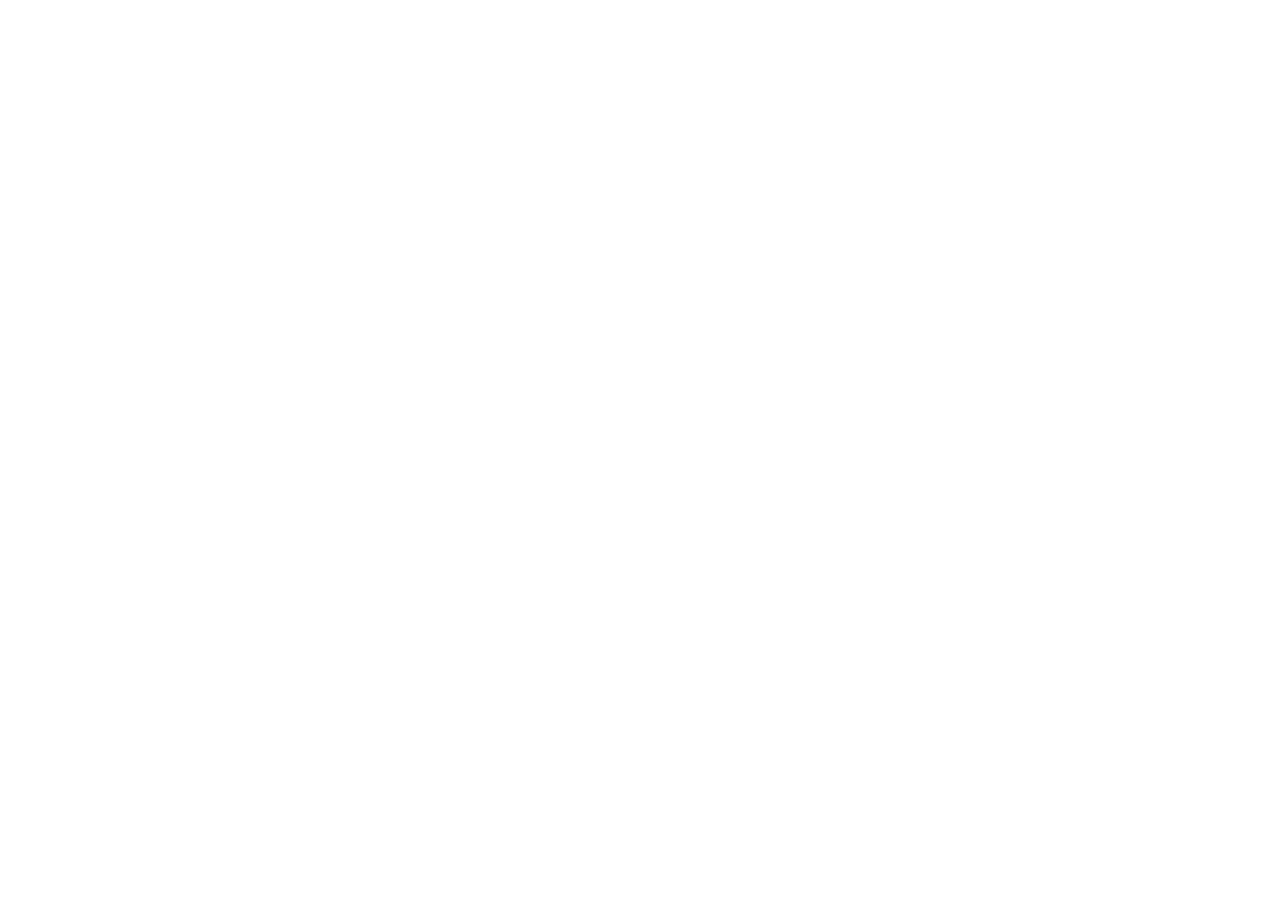
==== about.html @ e72cdad2 "Create about.html" ====
<!DOCTYPE html>
<html lang="en">
<head>
    <meta charset="UTF-8">
    <meta http-equiv="X-UA-Compatible" content="IE=edge">
    <meta name="viewport" content="width=device-width, initial-scale=1.0">
    <title>Document</title>
</head>
<body>
    
</body>
</html>
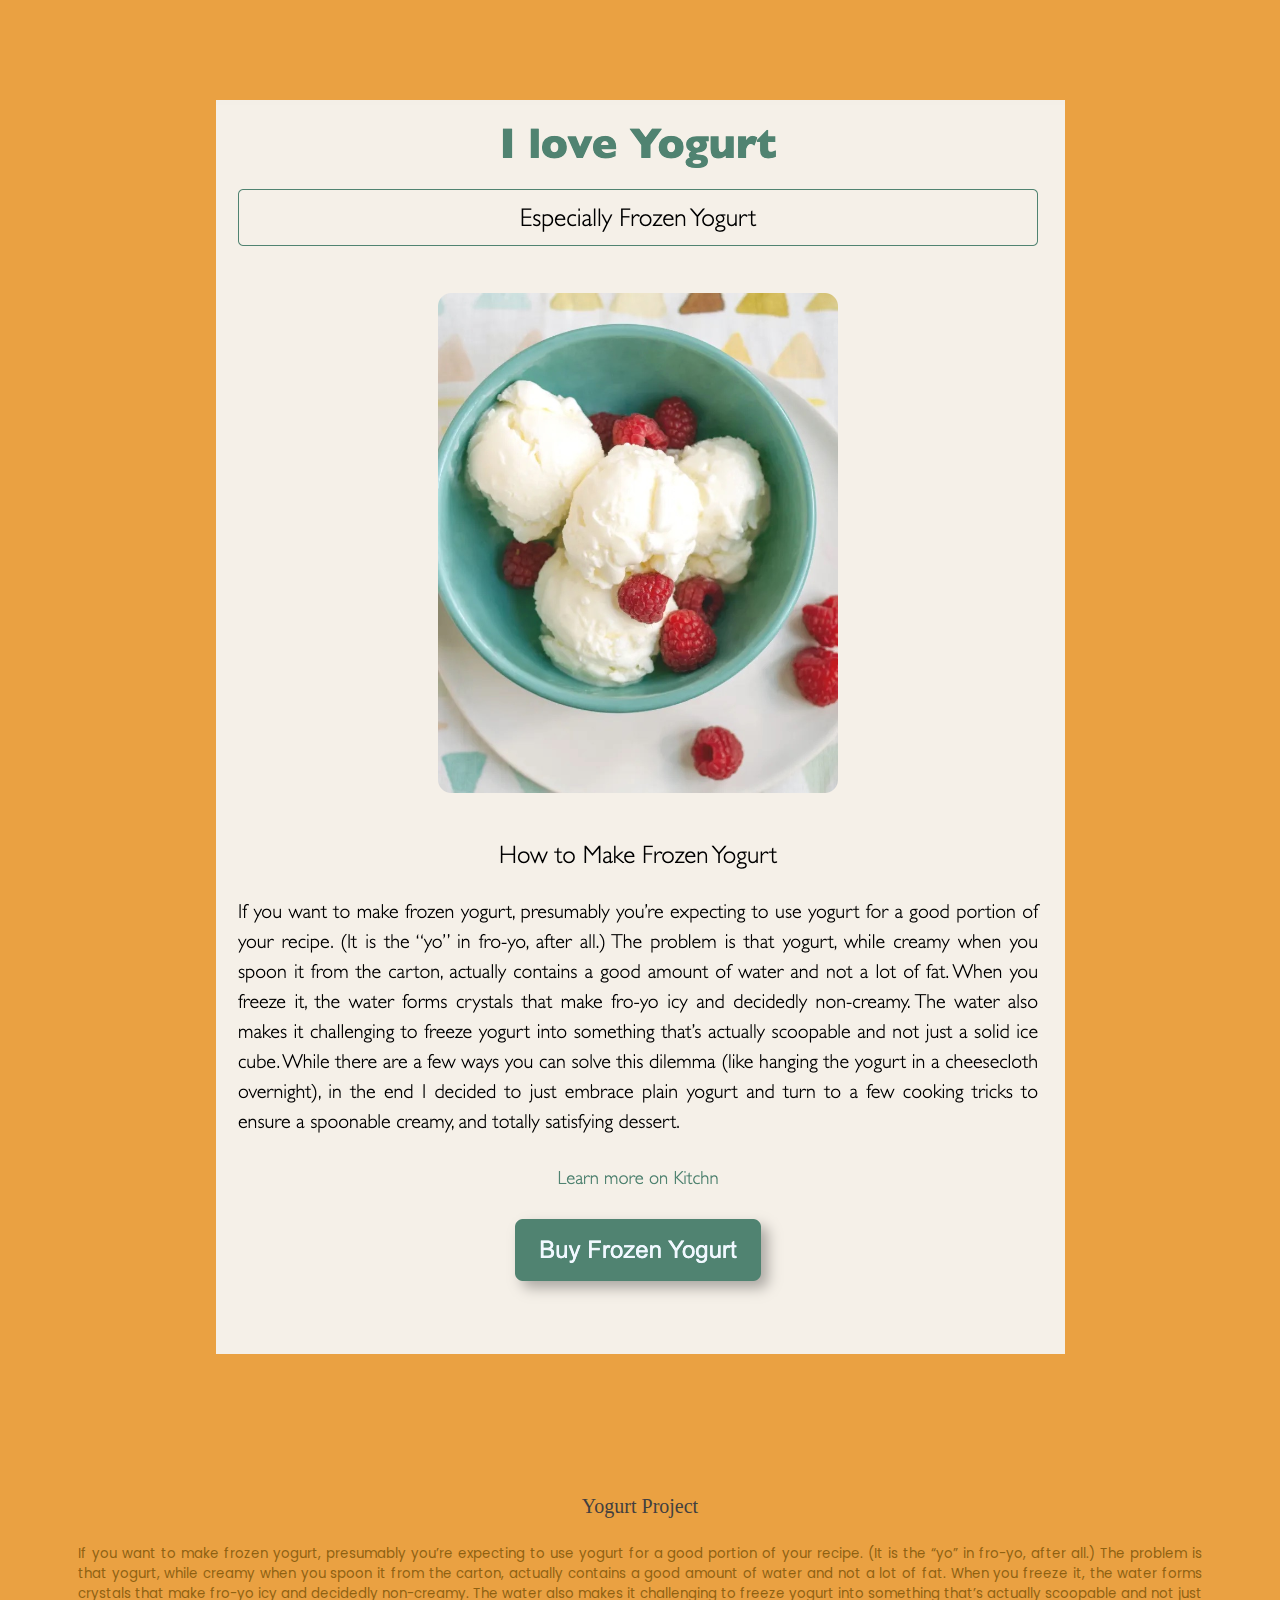
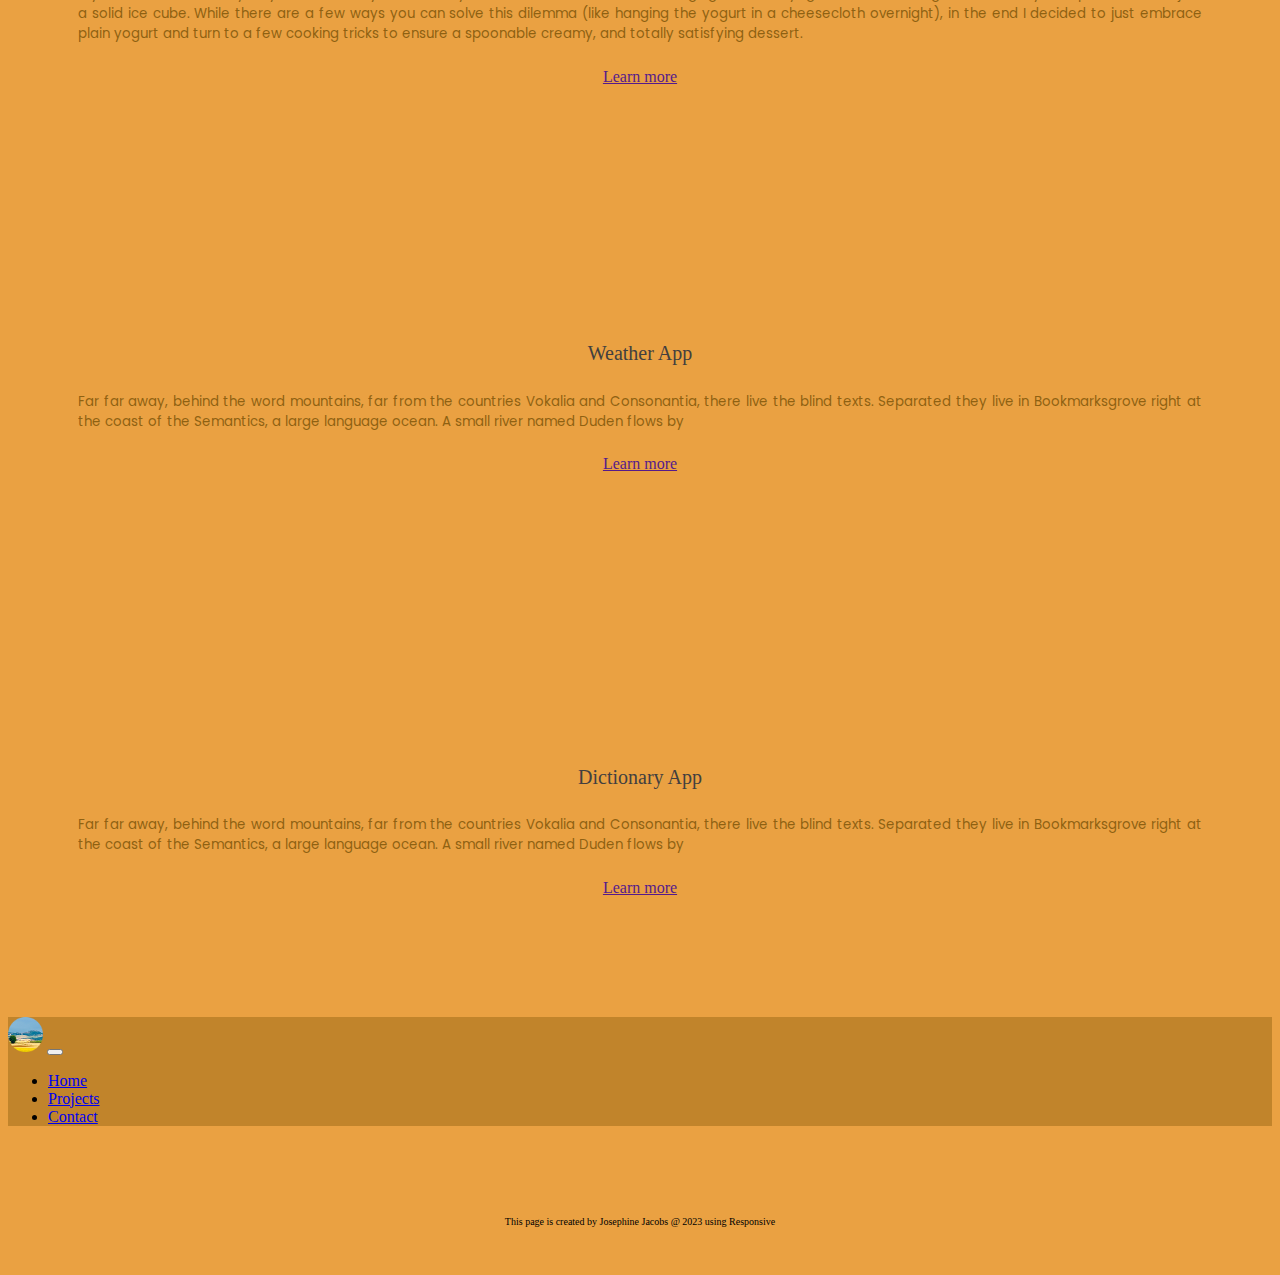
==== commit 90bd07a5: "added about" ====
--- a/about.html
+++ b/about.html
@@ -1,12 +1,132 @@
 <!DOCTYPE html>
 <html lang="en">
-<head>
-    <meta charset="UTF-8">
-    <meta http-equiv="X-UA-Compatible" content="IE=edge">
-    <meta name="viewport" content="width=device-width, initial-scale=1.0">
-    <title>Document</title>
-</head>
-<body>
-    
-</body>
-</html>+  <head>
+    <meta charset="UTF-8" />
+
+    <meta http-equiv="X-UA-Compatible" content="IE=edge" />
+    <meta name="viewport" content="width=device-width, initial-scale=1.0" />
+    <link
+      href="https://cdn.jsdelivr.net/npm/bootstrap@5.3.2/dist/css/bootstrap.min.css"
+      rel="stylesheet"
+      integrity="sha384-T3c6CoIi6uLrA9TneNEoa7RxnatzjcDSCmG1MXxSR1GAsXEV/Dwwykc2MPK8M2HN"
+      crossorigin="anonymous"
+    />
+    <script
+      src="https://cdn.jsdelivr.net/npm/bootstrap@5.3.2/dist/js/bootstrap.bundle.min.js"
+      integrity="sha384-C6RzsynM9kWDrMNeT87bh95OGNyZPhcTNXj1NW7RuBCsyN/o0jlpcV8Qyq46cDfL"
+      crossorigin="anonymous"
+    ></script>
+    <link rel="preconnect" href="https://fonts.googleapis.com" />
+    <link rel="preconnect" href="https://fonts.gstatic.com" crossorigin />
+    <link
+      href="https://fonts.googleapis.com/css2?family=Poppins:wght@200;300;400&family=Rubik:wght@500&display=swap"
+      rel="stylesheet"
+    />
+
+    <link rel="stylesheet" href="style/portfolio.css" />
+    <title>Projects</title>
+  </head>
+  <body>
+    <div class="about-section container">
+      <div class="row mb-5">
+        <div class="col-sm-5 d-none d-lg-block">
+          <img
+            src="image/YogurtProject.jpeg"
+            class="img-fluid w-75 rounded-2"
+            alt=""
+          />
+        </div>
+        <div class="col-sm-7">
+          <div class="project-desciption">
+            <h2 class="mb-5">Yogurt Project</h2>
+            <p class="mb-5 text-center">
+              If you want to make frozen yogurt, presumably you’re expecting to
+              use yogurt for a good portion of your recipe. (It is the “yo” in
+              fro-yo, after all.) The problem is that yogurt, while creamy when
+              you spoon it from the carton, actually contains a good amount of
+              water and not a lot of fat. When you freeze it, the water forms
+              crystals that make fro-yo icy and decidedly non-creamy. The water
+              also makes it challenging to freeze yogurt into something that’s
+              actually scoopable and not just a solid ice cube. While there are
+              a few ways you can solve this dilemma (like hanging the yogurt in
+              a cheesecloth overnight), in the end I decided to just embrace
+              plain yogurt and turn to a few cooking tricks to ensure a
+              spoonable creamy, and totally satisfying dessert.
+            </p>
+            <a href="" class="btn btn-branding-outline"> Learn more </a>
+          </div>
+        </div>
+      </div>
+      <div class="row mb-5">
+        <div class="col">
+          <div class="project-desciption">
+            <h2 class="mb-5">Weather App</h2>
+            <p class="mb-5 text-muted">
+              Far far away, behind the word mountains, far from the countries
+              Vokalia and Consonantia, there live the blind texts. Separated
+              they live in Bookmarksgrove right at the coast of the Semantics, a
+              large language ocean. A small river named Duden flows by
+            </p>
+            <a href="" class="btn btn-branding-outline"> Learn more </a>
+          </div>
+        </div>
+        <div class="col d-none d-lg-block">
+          <img src="images/weather.png" class="img-fluid" alt="" />
+        </div>
+      </div>
+      <div class="row">
+        <div class="col d-none d-lg-block">
+          <img src="images/dictionary.png" class="img-fluid" alt="" />
+        </div>
+        <div class="col">
+          <div class="project-desciption">
+            <h2 class="mb-5">Dictionary App</h2>
+            <p class="mb-5 text-muted">
+              Far far away, behind the word mountains, far from the countries
+              Vokalia and Consonantia, there live the blind texts. Separated
+              they live in Bookmarksgrove right at the coast of the Semantics, a
+              large language ocean. A small river named Duden flows by
+            </p>
+            <a href="" class="btn btn-branding-outline"> Learn more </a>
+          </div>
+        </div>
+      </div>
+    </div>
+    <nav class="navbar navbar-expand-lg navbar-grey fixed-top">
+      <div class="container-fluid">
+        <a class="navbar-brand" href="#"
+          ><img src="image/logo.png" alt="" class="logo"
+        /></a>
+        <button
+          class="navbar-toggler"
+          type="button"
+          data-bs-toggle="collapse"
+          data-bs-target="#navbarNav"
+          aria-controls="navbarNav"
+          aria-expanded="false"
+          aria-label="Toggle navigation"
+        >
+          <span class="navbar-toggler-icon"></span>
+        </button>
+        <div class="collapse navbar-collapse" id="navbarNav">
+          <ul class="navbar-nav">
+            <li class="nav-item">
+              <a class="nav-link active" aria-current="page" href="index.html"
+                >Home</a
+              >
+            </li>
+            <li class="nav-item">
+              <a class="nav-link" href="about.html">Projects</a>
+            </li>
+            <li class="nav-item">
+              <a class="nav-link" href="contact.html">Contact</a>
+            </li>
+          </ul>
+        </div>
+      </div>
+    </nav>
+    <footer>
+      This page is created by Josephine Jacobs @ 2023 using Responsive
+    </footer>
+  </body>
+</html>
--- a/style/portfolio.css
+++ b/style/portfolio.css
@@ -0,0 +1,59 @@
+body {
+  background-color: rgb(234, 161, 66);
+}
+/*font-family: 'Poppins', sans-serif;
+'Rubik', sans-serif;*/
+
+h1,
+h2 {
+  text-align: center;
+  font: "Rubik", sans-serif;
+  font-weight: normal;
+  color: rgb(66, 63, 63);
+}
+h1 {
+  font-size: 36px;
+}
+h2 {
+  font-size: 20px;
+}
+
+p {
+  font-family: "Poppins", sans-serif;
+  font-weight: normal;
+  font-size: smaller;
+  text-align: justify;
+  padding: 10px;
+  color: rgb(143, 97, 18);
+}
+.container {
+  padding: 20px;
+  margin-top: 100px;
+}
+.logo {
+  max-width: 35px;
+  margin: none;
+  padding: none;
+}
+.navbar-grey {
+  background-color: rgba(143, 97, 18, 0.46);
+}
+
+footer {
+  text-align: center;
+  font-size: 10px;
+  margin-top: 50px;
+  padding: 40px;
+}
+
+.btn {
+  text-align: center;
+}
+.project-desciption {
+  padding: 120px 60px;
+}
+
+.about-section {
+  text-align: center;
+  padding: 0;
+}
